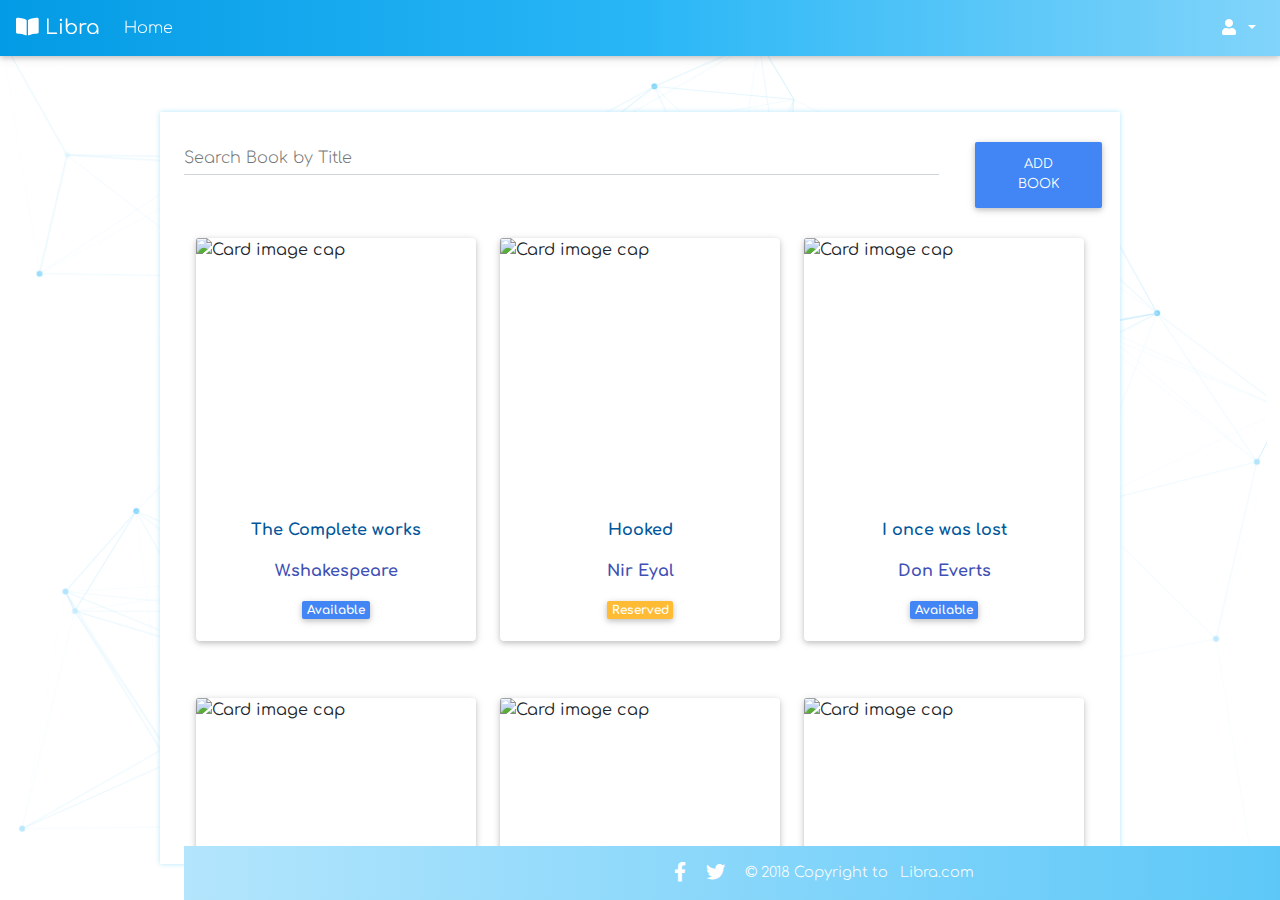
==== client/app.html @ c32b29a1 "before updating master" ====
<!DOCTYPE html>
<html lang="en">
  <head>
    <meta charset="utf-8" />
    <meta
      name="viewport"
      content="width=device-width, initial-scale=1, shrink-to-fit=no"
    />
    <meta http-equiv="x-ua-compatible" content="ie=edge" />
    <title>Libra</title>
    <!-- Font Awesome -->
    <link
      rel="stylesheet"
      href="https://use.fontawesome.com/releases/v5.7.0/css/all.css"
    />
    <!-- Bootstrap core CSS -->
    <link href="css/bootstrap.min.css" rel="stylesheet" />
    <!-- Material Design Bootstrap -->
    <link href="css/mdb.min.css" rel="stylesheet" />
    <!-- Your custom styles (optional) -->
    <link href="app.css" rel="stylesheet" />
    <link
      href="https://fonts.googleapis.com/css?family=Comfortaa"
      rel="stylesheet"
    />
    <link
      rel="stylesheet"
      href="https://use.fontawesome.com/releases/v5.8.1/css/all.css"
      integrity="sha384-50oBUHEmvpQ+1lW4y57PTFmhCaXp0ML5d60M1M7uH2+nqUivzIebhndOJK28anvf"
      crossorigin="anonymous"
    />
  </head>

  <body>
    <canvas id="nokey" width="800" height="800">
      Your Browser Don't Support Canvas
    </canvas>

    <nav class="navbar fixed-top navbar-expand-lg navbar-dark myNav">
      <span class="navbar-brand" href="#"
        ><strong><i class="fas fa-book-open"></i> Libra</strong></span
      >
      <button
        class="navbar-toggler"
        type="button"
        data-toggle="collapse"
        data-target="#navbarSupportedContent"
        aria-controls="navbarSupportedContent"
        aria-expanded="false"
        aria-label="Toggle navigation"
      >
        <span class="navbar-toggler-icon"></span>
      </button>
      <div class="collapse navbar-collapse" id="navbarSupportedContent">
        <ul class="navbar-nav mr-auto">
          <li class="nav-item">
            <a class="nav-link" href="index.html">Home</a>
          </li>
        </ul>
        <ul class="navbar-nav ml-auto">
          <li class="nav-item dropdown">
            <a
              class="nav-link dropdown-toggle"
              id="navbarDropdownMenuLink-4"
              data-toggle="dropdown"
              aria-haspopup="true"
              aria-expanded="false"
            >
              <i class="fas fa-user"></i>
            </a>
            <div
              class="dropdown-menu dropdown-menu-right dropdown-info"
              aria-labelledby="navbarDropdownMenuLink-4"
            >
              <a class="dropdown-item" href="#">My account</a>
              <a class="dropdown-item" href="SignIn.html">Log Out</a>
            </div>
          </li>
        </ul>
      </div>
    </nav>

    <div class="my-container">
      <form>
        <div class="row">
          <div class="col-10">
            <div class="md-form">
              <input type="text" id="book_title" class="form-control" />
              <label for="book_title">Search Book by Title</label>
            </div>
          </div>
          <!-- <div class="col">

          </div> -->
          <div class="col-2">
            <div class="md-form">
              <button type="button" class="btn btn-primary">Add Book</button>
            </div>
          </div>
        </div>
      </form>
      <div class="books-wrapper">
        <div class="book-card">
          <div class="card card-cascade">
            <!-- Card image -->
            <div class="view view-cascade overlay">
              <img
                class="card-img-top fixed-size-img"
                src="https://images-na.ssl-images-amazon.com/images/I/51KASV5AY6L._SX324_BO1,204,203,200_.jpg"
                alt="Card image cap"
              />
              <a>
                <div class="mask rgba-white-slight"></div>
              </a>
            </div>

            <!-- Card content -->
            <div class="card-body card-body-cascade text-center">
              <!-- Title -->
              <p class="card-title"><strong>The Complete works</strong></p>
              <!-- Subtitle -->
              <h6 class="font-weight-bold indigo-text py-2">W.shakespeare</h6>
              <!-- Text -->
              <span class="badge badge-primary">Available</span>
            </div>
          </div>
        </div>
        <div class="book-card">
          <div class="card card-cascade">
            <!-- Card image -->
            <div class="view view-cascade overlay">
              <img
                class="card-img-top fixed-size-img"
                src="https://images-na.ssl-images-amazon.com/images/I/71iTueU1pBL.jpg"
                alt="Card image cap"
              />
              <a>
                <div class="mask rgba-white-slight"></div>
              </a>
            </div>

            <!-- Card content -->
            <div class="card-body card-body-cascade text-center">
              <!-- Title -->
              <p class="card-title"><strong>Hooked</strong></p>
              <!-- Subtitle -->
              <h6 class="font-weight-bold indigo-text py-2">Nir Eyal</h6>
              <!-- Text -->
              <span class="badge badge-warning">Reserved</span>
            </div>
          </div>
        </div>
        <div class="book-card">
          <div class="card card-cascade">
            <!-- Card image -->
            <div class="view view-cascade overlay">
              <img
                class="card-img-top fixed-size-img"
                src="https://www.ivpress.com/Media/Default/Products/3608.jpg"
                alt="Card image cap"
              />
              <a>
                <div class="mask rgba-white-slight"></div>
              </a>
            </div>

            <!-- Card content -->
            <div class="card-body card-body-cascade text-center">
              <!-- Title -->
              <p class="card-title"><strong>I once was lost</strong></p>
              <!-- Subtitle -->
              <h6 class="font-weight-bold indigo-text py-2">Don Everts</h6>
              <!-- Text -->
              <span class="badge badge-primary">Available</span>
            </div>
          </div>
        </div>
        <div class="book-card">
          <div class="card card-cascade">
            <!-- Card image -->
            <div class="view view-cascade overlay">
              <img
                class="card-img-top fixed-size-img"
                src="https://images.penguinrandomhouse.com/cover/9780451419439"
                alt="Card image cap"
              />
              <a>
                <div class="mask rgba-white-slight"></div>
              </a>
            </div>

            <!-- Card content -->
            <div class="card-body card-body-cascade text-center">
              <!-- Title -->
              <p class="card-title"><strong>les miserables</strong></p>
              <!-- Subtitle -->
              <h6 class="font-weight-bold indigo-text py-2">Victor Hugo</h6>
              <!-- Text -->
              <span class="badge badge-secondary">Taken</span>
            </div>
          </div>
        </div>
        <div class="book-card">
          <div class="card card-cascade">
            <!-- Card image -->
            <div class="view view-cascade overlay">
              <img
                class="card-img-top fixed-size-img"
                src="https://images-na.ssl-images-amazon.com/images/I/41qb3jwhk-L._SX330_BO1,204,203,200_.jpg"
                alt="Card image cap"
              />
              <a>
                <div class="mask rgba-white-slight"></div>
              </a>
            </div>

            <!-- Card content -->
            <div class="card-body card-body-cascade text-center">
              <!-- Title -->
              <p class="card-title"><strong>Perdiction Machines</strong></p>
              <!-- Subtitle -->
              <h6 class="font-weight-bold indigo-text py-2">Joshua Jans</h6>
              <!-- Text -->
              <span class="badge badge-primary">Available</span>
            </div>
          </div>
        </div>
        <div class="book-card">
          <div class="card card-cascade">
            <!-- Card image -->
            <div class="view view-cascade overlay">
              <img
                class="card-img-top fixed-size-img"
                src="https://images-na.ssl-images-amazon.com/images/I/41TqG7rm-jL._SX331_BO1,204,203,200_.jpg"
                alt="Card image cap"
              />
              <a>
                <div class="mask rgba-white-slight"></div>
              </a>
            </div>

            <!-- Card content -->
            <div class="card-body card-body-cascade text-center">
              <!-- Title -->
              <p class="card-title"><strong>Social Engineering</strong></p>
              <!-- Subtitle -->
              <h6 class="font-weight-bold indigo-text py-2">C. Handangy</h6>
              <!-- Text -->
              <span class="badge badge-primary">Available</span>
            </div>
          </div>
        </div>
        <div class="book-card">
          <div class="card card-cascade">
            <!-- Card image -->
            <div class="view view-cascade overlay">
              <img
                class="card-img-top fixed-size-img"
                src="https://encrypted-tbn0.gstatic.com/images?q=tbn:ANd9GcSwLETtJVfsHRjp-OWwbAr_1DJB2LLwg9lauvHH5IM3YPsyA9zu"
                alt="Card image cap"
              />
              <a>
                <div class="mask rgba-white-slight"></div>
              </a>
            </div>

            <!-- Card content -->
            <div class="card-body card-body-cascade text-center">
              <!-- Title -->
              <p class="card-title"><strong>Brain Rules</strong></p>
              <!-- Subtitle -->
              <h6 class="font-weight-bold indigo-text py-2">John Medina</h6>
              <!-- Text -->
              <span class="badge badge-warning">Reserved</span>
            </div>
          </div>
        </div>
        <div class="book-card">
          <div class="card card-cascade">
            <!-- Card image -->
            <div class="view view-cascade overlay">
              <img
                class="card-img-top fixed-size-img"
                src="https://www.all-about-psychology.com/images/cultural-psychology.jpg"
                alt="Card image cap"
              />
              <a>
                <div class="mask rgba-white-slight"></div>
              </a>
            </div>

            <!-- Card content -->
            <div class="card-body card-body-cascade text-center">
              <!-- Title -->
              <p class="card-title"><strong>Culture and Psychology</strong></p>
              <!-- Subtitle -->
              <h6 class="font-weight-bold indigo-text py-2">W. Someone</h6>
              <!-- Text -->
              <span class="badge badge-primary">Available</span>
            </div>
          </div>
        </div>
        <div class="book-card">
          <div class="card card-cascade">
            <!-- Card image -->
            <div class="view view-cascade overlay">
              <img
                class="card-img-top fixed-size-img"
                src="https://images-na.ssl-images-amazon.com/images/I/51KASV5AY6L._SX324_BO1,204,203,200_.jpg"
                alt="Card image cap"
              />
              <a>
                <div class="mask rgba-white-slight"></div>
              </a>
            </div>

            <!-- Card content -->
            <div class="card-body card-body-cascade text-center">
              <!-- Title -->
              <p class="card-title"><strong>The Complete works</strong></p>
              <!-- Subtitle -->
              <h6 class="font-weight-bold indigo-text py-2">W.shakespeare</h6>
              <!-- Text -->
              <span class="badge badge-secondary">Taken</span>
            </div>
          </div>
        </div>
        <div class="book-card">
          <div class="card card-cascade">
            <!-- Card image -->
            <div class="view view-cascade overlay">
              <img
                class="card-img-top fixed-size-img"
                src="https://images-na.ssl-images-amazon.com/images/I/51KASV5AY6L._SX324_BO1,204,203,200_.jpg"
                alt="Card image cap"
              />
              <a>
                <div class="mask rgba-white-slight"></div>
              </a>
            </div>

            <!-- Card content -->
            <div class="card-body card-body-cascade text-center">
              <!-- Title -->
              <p class="card-title"><strong>The Complete works</strong></p>
              <!-- Subtitle -->
              <h6 class="font-weight-bold indigo-text py-2">W.shakespeare</h6>
              <!-- Text -->
              <span class="badge badge-primary">Available</span>
            </div>
          </div>
        </div>
        <div class="book-card">
          <div class="card card-cascade">
            <!-- Card image -->
            <div class="view view-cascade overlay">
              <img
                class="card-img-top fixed-size-img"
                src="https://images-na.ssl-images-amazon.com/images/I/51KASV5AY6L._SX324_BO1,204,203,200_.jpg"
                alt="Card image cap"
              />
              <a>
                <div class="mask rgba-white-slight"></div>
              </a>
            </div>

            <!-- Card content -->
            <div data-toggle="modal" data-target="#myModal" class="card-body card-body-cascade text-center">
              <!-- Title -->
              <p class="card-title"><strong>The Complete works</strong></p>
              <!-- Subtitle -->
              <h6 class="font-weight-bold indigo-text py-2">W.shakespeare</h6>
              <!-- Text -->
              <span class="badge badge-primary">Available</span>
              <!-- <button type="button" class="btn btn-primary">
                  Open modal
                </button> -->
              
                <!-- The Modal -->
                <div class="modal fade" id="myModal">
                  <div class="modal-dialog modal-lg">
                    <div class="modal-content">
                    
                      <!-- Modal Header -->
                      <div class="modal-header">
                        <h4 class="modal-title">Review Page</h4>
                        <button type="button" class="close" data-dismiss="modal">&times;</button>
                      </div>
                      
                      <!-- Modal body -->
                      <div class="modal-body">
                      <body>
                      <h2>The Great Gatsby by F. Scott Fitzgerald</h2>
                    The novel chronicles an era that Fitzgerald himself dubbed the "Jazz Age". 
                    Following the shock and chaos of World War I, American society enjoyed unprecedented levels of prosperity duing the "roar...
                    <br>
                  
                       <!-- Modal Body --> 
                      <div class="modal-body">
                   
                  <br />
                  <div class="form-group">
                      
                        <style>
                    .checked {
                      color: orange;
                    
                    }
                    
                    </style>
              
                    <p>My rating:
                    <span class="fa fa-star"></span>
                    <span class="fa fa-star "></span>
                    <span class="fa fa-star "></span>
                    <span class="fa fa-star"></span>
                    <span class="fa fa-star"></span>
                    </p>
              
              
                      
                      <form>
                      <div class="form-group">
                      <label for="review">What do you think?</label>
                      <textarea class="form-control" rows="5" id="review" placeholder="Enter your review (optional)"></textarea>
                      </div>
                      </form>
                      
                    
                    </div>		
                  </div>
                      
                    <!--Footer -->
                      <div class="modal-footer">
                        <button type="button" class="btn btn-default" data-dismiss="modal">Close</button>
                    <button type="button" class="btn btn-primary">Submit</button>
                      </div>
                  
                    </div>
                  </div>
                </div>
            </div>
          </div>
        </div>
      </div>
    </div>

    <footer class="font-small footer-color">
      <!-- Copyright -->
      <div class="text-center py-3">
        <!-- Facebook -->
        <a class="fb-ic">
          <i class="fab fa-facebook-f fa-lg white-text mr-md-3"> </i>
        </a>
        <!-- Twitter -->
        <a class="tw-ic">
          <i class="fab fa-twitter fa-lg white-text mr-md-3"> </i>
        </a>

        © 2018 Copyright to &nbsp
        <a href="#">
          Libra.com
        </a>
      </div>
      <!-- Copyright -->
    </footer>
    <script type="text/javascript" src="js/jquery-3.3.1.min.js"></script>
    <!-- Bootstrap tooltips -->
    <script type="text/javascript" src="js/popper.min.js"></script>
    <!-- Bootstrap core JavaScript -->
    <script type="text/javascript" src="js/bootstrap.min.js"></script>
    <!-- MDB core JavaScript -->
    <script type="text/javascript" src="js/mdb.js"></script>
    <script type="text/javascript" src="js/canvas_controller.js"></script>
  </body>
</html>
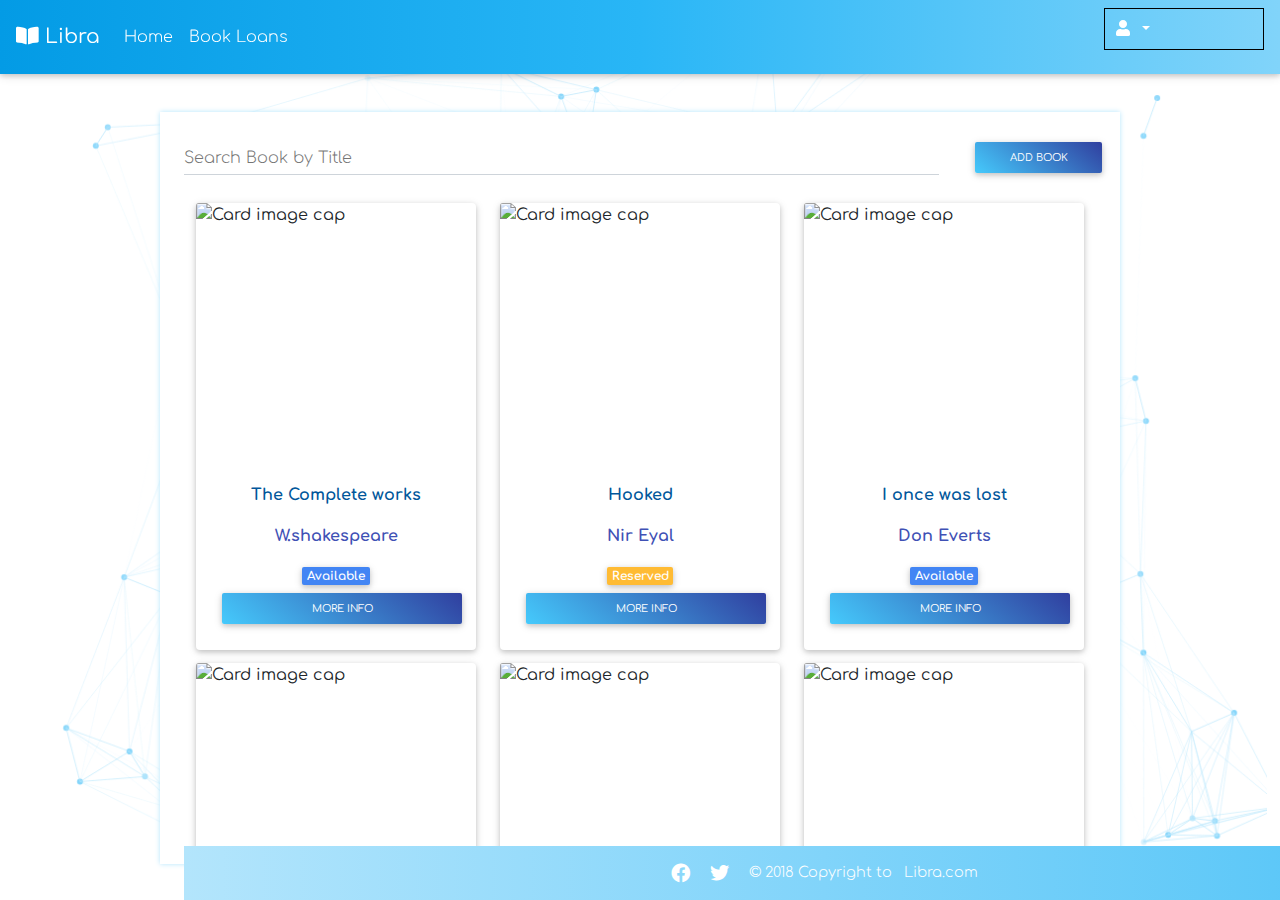
==== commit 2c6f2fac: "Add files via upload" ====
--- a/client/app.html
+++ b/client/app.html
@@ -1,476 +1,436 @@
-<!DOCTYPE html>
-<html lang="en">
-  <head>
-    <meta charset="utf-8" />
-    <meta
-      name="viewport"
-      content="width=device-width, initial-scale=1, shrink-to-fit=no"
-    />
-    <meta http-equiv="x-ua-compatible" content="ie=edge" />
-    <title>Libra</title>
-    <!-- Font Awesome -->
-    <link
-      rel="stylesheet"
-      href="https://use.fontawesome.com/releases/v5.7.0/css/all.css"
-    />
-    <!-- Bootstrap core CSS -->
-    <link href="css/bootstrap.min.css" rel="stylesheet" />
-    <!-- Material Design Bootstrap -->
-    <link href="css/mdb.min.css" rel="stylesheet" />
-    <!-- Your custom styles (optional) -->
-    <link href="app.css" rel="stylesheet" />
-    <link
-      href="https://fonts.googleapis.com/css?family=Comfortaa"
-      rel="stylesheet"
-    />
-    <link
-      rel="stylesheet"
-      href="https://use.fontawesome.com/releases/v5.8.1/css/all.css"
-      integrity="sha384-50oBUHEmvpQ+1lW4y57PTFmhCaXp0ML5d60M1M7uH2+nqUivzIebhndOJK28anvf"
-      crossorigin="anonymous"
-    />
-  </head>
-
-  <body>
-    <canvas id="nokey" width="800" height="800">
-      Your Browser Don't Support Canvas
-    </canvas>
-
-    <nav class="navbar fixed-top navbar-expand-lg navbar-dark myNav">
-      <span class="navbar-brand" href="#"
-        ><strong><i class="fas fa-book-open"></i> Libra</strong></span
-      >
-      <button
-        class="navbar-toggler"
-        type="button"
-        data-toggle="collapse"
-        data-target="#navbarSupportedContent"
-        aria-controls="navbarSupportedContent"
-        aria-expanded="false"
-        aria-label="Toggle navigation"
-      >
-        <span class="navbar-toggler-icon"></span>
-      </button>
-      <div class="collapse navbar-collapse" id="navbarSupportedContent">
-        <ul class="navbar-nav mr-auto">
-          <li class="nav-item">
-            <a class="nav-link" href="index.html">Home</a>
-          </li>
-        </ul>
-        <ul class="navbar-nav ml-auto">
-          <li class="nav-item dropdown">
-            <a
-              class="nav-link dropdown-toggle"
-              id="navbarDropdownMenuLink-4"
-              data-toggle="dropdown"
-              aria-haspopup="true"
-              aria-expanded="false"
-            >
-              <i class="fas fa-user"></i>
-            </a>
-            <div
-              class="dropdown-menu dropdown-menu-right dropdown-info"
-              aria-labelledby="navbarDropdownMenuLink-4"
-            >
-              <a class="dropdown-item" href="#">My account</a>
-              <a class="dropdown-item" href="SignIn.html">Log Out</a>
-            </div>
-          </li>
-        </ul>
-      </div>
-    </nav>
-
-    <div class="my-container">
-      <form>
-        <div class="row">
-          <div class="col-10">
-            <div class="md-form">
-              <input type="text" id="book_title" class="form-control" />
-              <label for="book_title">Search Book by Title</label>
-            </div>
-          </div>
-          <!-- <div class="col">
-
-          </div> -->
-          <div class="col-2">
-            <div class="md-form">
-              <button type="button" class="btn btn-primary">Add Book</button>
-            </div>
-          </div>
-        </div>
-      </form>
-      <div class="books-wrapper">
-        <div class="book-card">
-          <div class="card card-cascade">
-            <!-- Card image -->
-            <div class="view view-cascade overlay">
-              <img
-                class="card-img-top fixed-size-img"
-                src="https://images-na.ssl-images-amazon.com/images/I/51KASV5AY6L._SX324_BO1,204,203,200_.jpg"
-                alt="Card image cap"
-              />
-              <a>
-                <div class="mask rgba-white-slight"></div>
-              </a>
-            </div>
-
-            <!-- Card content -->
-            <div class="card-body card-body-cascade text-center">
-              <!-- Title -->
-              <p class="card-title"><strong>The Complete works</strong></p>
-              <!-- Subtitle -->
-              <h6 class="font-weight-bold indigo-text py-2">W.shakespeare</h6>
-              <!-- Text -->
-              <span class="badge badge-primary">Available</span>
-            </div>
-          </div>
-        </div>
-        <div class="book-card">
-          <div class="card card-cascade">
-            <!-- Card image -->
-            <div class="view view-cascade overlay">
-              <img
-                class="card-img-top fixed-size-img"
-                src="https://images-na.ssl-images-amazon.com/images/I/71iTueU1pBL.jpg"
-                alt="Card image cap"
-              />
-              <a>
-                <div class="mask rgba-white-slight"></div>
-              </a>
-            </div>
-
-            <!-- Card content -->
-            <div class="card-body card-body-cascade text-center">
-              <!-- Title -->
-              <p class="card-title"><strong>Hooked</strong></p>
-              <!-- Subtitle -->
-              <h6 class="font-weight-bold indigo-text py-2">Nir Eyal</h6>
-              <!-- Text -->
-              <span class="badge badge-warning">Reserved</span>
-            </div>
-          </div>
-        </div>
-        <div class="book-card">
-          <div class="card card-cascade">
-            <!-- Card image -->
-            <div class="view view-cascade overlay">
-              <img
-                class="card-img-top fixed-size-img"
-                src="https://www.ivpress.com/Media/Default/Products/3608.jpg"
-                alt="Card image cap"
-              />
-              <a>
-                <div class="mask rgba-white-slight"></div>
-              </a>
-            </div>
-
-            <!-- Card content -->
-            <div class="card-body card-body-cascade text-center">
-              <!-- Title -->
-              <p class="card-title"><strong>I once was lost</strong></p>
-              <!-- Subtitle -->
-              <h6 class="font-weight-bold indigo-text py-2">Don Everts</h6>
-              <!-- Text -->
-              <span class="badge badge-primary">Available</span>
-            </div>
-          </div>
-        </div>
-        <div class="book-card">
-          <div class="card card-cascade">
-            <!-- Card image -->
-            <div class="view view-cascade overlay">
-              <img
-                class="card-img-top fixed-size-img"
-                src="https://images.penguinrandomhouse.com/cover/9780451419439"
-                alt="Card image cap"
-              />
-              <a>
-                <div class="mask rgba-white-slight"></div>
-              </a>
-            </div>
-
-            <!-- Card content -->
-            <div class="card-body card-body-cascade text-center">
-              <!-- Title -->
-              <p class="card-title"><strong>les miserables</strong></p>
-              <!-- Subtitle -->
-              <h6 class="font-weight-bold indigo-text py-2">Victor Hugo</h6>
-              <!-- Text -->
-              <span class="badge badge-secondary">Taken</span>
-            </div>
-          </div>
-        </div>
-        <div class="book-card">
-          <div class="card card-cascade">
-            <!-- Card image -->
-            <div class="view view-cascade overlay">
-              <img
-                class="card-img-top fixed-size-img"
-                src="https://images-na.ssl-images-amazon.com/images/I/41qb3jwhk-L._SX330_BO1,204,203,200_.jpg"
-                alt="Card image cap"
-              />
-              <a>
-                <div class="mask rgba-white-slight"></div>
-              </a>
-            </div>
-
-            <!-- Card content -->
-            <div class="card-body card-body-cascade text-center">
-              <!-- Title -->
-              <p class="card-title"><strong>Perdiction Machines</strong></p>
-              <!-- Subtitle -->
-              <h6 class="font-weight-bold indigo-text py-2">Joshua Jans</h6>
-              <!-- Text -->
-              <span class="badge badge-primary">Available</span>
-            </div>
-          </div>
-        </div>
-        <div class="book-card">
-          <div class="card card-cascade">
-            <!-- Card image -->
-            <div class="view view-cascade overlay">
-              <img
-                class="card-img-top fixed-size-img"
-                src="https://images-na.ssl-images-amazon.com/images/I/41TqG7rm-jL._SX331_BO1,204,203,200_.jpg"
-                alt="Card image cap"
-              />
-              <a>
-                <div class="mask rgba-white-slight"></div>
-              </a>
-            </div>
-
-            <!-- Card content -->
-            <div class="card-body card-body-cascade text-center">
-              <!-- Title -->
-              <p class="card-title"><strong>Social Engineering</strong></p>
-              <!-- Subtitle -->
-              <h6 class="font-weight-bold indigo-text py-2">C. Handangy</h6>
-              <!-- Text -->
-              <span class="badge badge-primary">Available</span>
-            </div>
-          </div>
-        </div>
-        <div class="book-card">
-          <div class="card card-cascade">
-            <!-- Card image -->
-            <div class="view view-cascade overlay">
-              <img
-                class="card-img-top fixed-size-img"
-                src="https://encrypted-tbn0.gstatic.com/images?q=tbn:ANd9GcSwLETtJVfsHRjp-OWwbAr_1DJB2LLwg9lauvHH5IM3YPsyA9zu"
-                alt="Card image cap"
-              />
-              <a>
-                <div class="mask rgba-white-slight"></div>
-              </a>
-            </div>
-
-            <!-- Card content -->
-            <div class="card-body card-body-cascade text-center">
-              <!-- Title -->
-              <p class="card-title"><strong>Brain Rules</strong></p>
-              <!-- Subtitle -->
-              <h6 class="font-weight-bold indigo-text py-2">John Medina</h6>
-              <!-- Text -->
-              <span class="badge badge-warning">Reserved</span>
-            </div>
-          </div>
-        </div>
-        <div class="book-card">
-          <div class="card card-cascade">
-            <!-- Card image -->
-            <div class="view view-cascade overlay">
-              <img
-                class="card-img-top fixed-size-img"
-                src="https://www.all-about-psychology.com/images/cultural-psychology.jpg"
-                alt="Card image cap"
-              />
-              <a>
-                <div class="mask rgba-white-slight"></div>
-              </a>
-            </div>
-
-            <!-- Card content -->
-            <div class="card-body card-body-cascade text-center">
-              <!-- Title -->
-              <p class="card-title"><strong>Culture and Psychology</strong></p>
-              <!-- Subtitle -->
-              <h6 class="font-weight-bold indigo-text py-2">W. Someone</h6>
-              <!-- Text -->
-              <span class="badge badge-primary">Available</span>
-            </div>
-          </div>
-        </div>
-        <div class="book-card">
-          <div class="card card-cascade">
-            <!-- Card image -->
-            <div class="view view-cascade overlay">
-              <img
-                class="card-img-top fixed-size-img"
-                src="https://images-na.ssl-images-amazon.com/images/I/51KASV5AY6L._SX324_BO1,204,203,200_.jpg"
-                alt="Card image cap"
-              />
-              <a>
-                <div class="mask rgba-white-slight"></div>
-              </a>
-            </div>
-
-            <!-- Card content -->
-            <div class="card-body card-body-cascade text-center">
-              <!-- Title -->
-              <p class="card-title"><strong>The Complete works</strong></p>
-              <!-- Subtitle -->
-              <h6 class="font-weight-bold indigo-text py-2">W.shakespeare</h6>
-              <!-- Text -->
-              <span class="badge badge-secondary">Taken</span>
-            </div>
-          </div>
-        </div>
-        <div class="book-card">
-          <div class="card card-cascade">
-            <!-- Card image -->
-            <div class="view view-cascade overlay">
-              <img
-                class="card-img-top fixed-size-img"
-                src="https://images-na.ssl-images-amazon.com/images/I/51KASV5AY6L._SX324_BO1,204,203,200_.jpg"
-                alt="Card image cap"
-              />
-              <a>
-                <div class="mask rgba-white-slight"></div>
-              </a>
-            </div>
-
-            <!-- Card content -->
-            <div class="card-body card-body-cascade text-center">
-              <!-- Title -->
-              <p class="card-title"><strong>The Complete works</strong></p>
-              <!-- Subtitle -->
-              <h6 class="font-weight-bold indigo-text py-2">W.shakespeare</h6>
-              <!-- Text -->
-              <span class="badge badge-primary">Available</span>
-            </div>
-          </div>
-        </div>
-        <div class="book-card">
-          <div class="card card-cascade">
-            <!-- Card image -->
-            <div class="view view-cascade overlay">
-              <img
-                class="card-img-top fixed-size-img"
-                src="https://images-na.ssl-images-amazon.com/images/I/51KASV5AY6L._SX324_BO1,204,203,200_.jpg"
-                alt="Card image cap"
-              />
-              <a>
-                <div class="mask rgba-white-slight"></div>
-              </a>
-            </div>
-
-            <!-- Card content -->
-            <div data-toggle="modal" data-target="#myModal" class="card-body card-body-cascade text-center">
-              <!-- Title -->
-              <p class="card-title"><strong>The Complete works</strong></p>
-              <!-- Subtitle -->
-              <h6 class="font-weight-bold indigo-text py-2">W.shakespeare</h6>
-              <!-- Text -->
-              <span class="badge badge-primary">Available</span>
-              <!-- <button type="button" class="btn btn-primary">
-                  Open modal
-                </button> -->
-              
-                <!-- The Modal -->
-                <div class="modal fade" id="myModal">
-                  <div class="modal-dialog modal-lg">
-                    <div class="modal-content">
-                    
-                      <!-- Modal Header -->
-                      <div class="modal-header">
-                        <h4 class="modal-title">Review Page</h4>
-                        <button type="button" class="close" data-dismiss="modal">&times;</button>
-                      </div>
-                      
-                      <!-- Modal body -->
-                      <div class="modal-body">
-                      <body>
-                      <h2>The Great Gatsby by F. Scott Fitzgerald</h2>
-                    The novel chronicles an era that Fitzgerald himself dubbed the "Jazz Age". 
-                    Following the shock and chaos of World War I, American society enjoyed unprecedented levels of prosperity duing the "roar...
-                    <br>
-                  
-                       <!-- Modal Body --> 
-                      <div class="modal-body">
-                   
-                  <br />
-                  <div class="form-group">
-                      
-                        <style>
-                    .checked {
-                      color: orange;
-                    
-                    }
-                    
-                    </style>
-              
-                    <p>My rating:
-                    <span class="fa fa-star"></span>
-                    <span class="fa fa-star "></span>
-                    <span class="fa fa-star "></span>
-                    <span class="fa fa-star"></span>
-                    <span class="fa fa-star"></span>
-                    </p>
-              
-              
-                      
-                      <form>
-                      <div class="form-group">
-                      <label for="review">What do you think?</label>
-                      <textarea class="form-control" rows="5" id="review" placeholder="Enter your review (optional)"></textarea>
-                      </div>
-                      </form>
-                      
-                    
-                    </div>		
-                  </div>
-                      
-                    <!--Footer -->
-                      <div class="modal-footer">
-                        <button type="button" class="btn btn-default" data-dismiss="modal">Close</button>
-                    <button type="button" class="btn btn-primary">Submit</button>
-                      </div>
-                  
-                    </div>
-                  </div>
-                </div>
-            </div>
-          </div>
-        </div>
-      </div>
-    </div>
-
-    <footer class="font-small footer-color">
-      <!-- Copyright -->
-      <div class="text-center py-3">
-        <!-- Facebook -->
-        <a class="fb-ic">
-          <i class="fab fa-facebook-f fa-lg white-text mr-md-3"> </i>
-        </a>
-        <!-- Twitter -->
-        <a class="tw-ic">
-          <i class="fab fa-twitter fa-lg white-text mr-md-3"> </i>
-        </a>
-
-        © 2018 Copyright to &nbsp
-        <a href="#">
-          Libra.com
-        </a>
-      </div>
-      <!-- Copyright -->
-    </footer>
-    <script type="text/javascript" src="js/jquery-3.3.1.min.js"></script>
-    <!-- Bootstrap tooltips -->
-    <script type="text/javascript" src="js/popper.min.js"></script>
-    <!-- Bootstrap core JavaScript -->
-    <script type="text/javascript" src="js/bootstrap.min.js"></script>
-    <!-- MDB core JavaScript -->
-    <script type="text/javascript" src="js/mdb.js"></script>
-    <script type="text/javascript" src="js/canvas_controller.js"></script>
-  </body>
-</html>
+<!DOCTYPE html>
+<html lang="en">
+
+<head>
+    <meta charset="utf-8" />
+    <meta name="viewport" content="width=device-width, initial-scale=1, shrink-to-fit=no" />
+    <meta http-equiv="x-ua-compatible" content="ie=edge" />
+    <title>Libra</title>
+    <!-- Font Awesome -->
+    <link rel="stylesheet" href="https://use.fontawesome.com/releases/v5.7.0/css/all.css" />
+    <!-- Bootstrap core CSS -->
+    <link href="css/bootstrap.min.css" rel="stylesheet" />
+    <!-- Material Design Bootstrap -->
+    <link href="css/mdb.min.css" rel="stylesheet" />
+    <!-- Your custom styles (optional) -->
+    <link href="app.css" rel="stylesheet" />
+    <!-- Star icon-->
+    <link rel="stylesheet" href="//netdna.bootstrapcdn.com/font-awesome/4.2.0/css/font-awesome.min.css">
+    <!-- dropdown -->
+    <script src="https://ajax.googleapis.com/ajax/libs/jquery/3.3.1/jquery.min.js"></script>
+    <!-- custom js -->
+    <script type="text/javascript" src="app.js"></script>
+    <script src="https://maxcdn.bootstrapcdn.com/bootstrap/3.4.0/js/bootstrap.min.js"></script>
+    <link href="https://fonts.googleapis.com/css?family=Comfortaa" rel="stylesheet" />
+    <link rel="stylesheet" href="https://use.fontawesome.com/releases/v5.8.1/css/all.css" integrity="sha384-50oBUHEmvpQ+1lW4y57PTFmhCaXp0ML5d60M1M7uH2+nqUivzIebhndOJK28anvf" crossorigin="anonymous" />
+</head>
+
+<body>
+    <canvas id="nokey" width="800" height="800">
+        Your Browser Don't Support Canvas
+    </canvas>
+    <nav class="navbar fixed-top navbar-expand-lg navbar-dark myNav">
+        <span class="navbar-brand" href="#"><strong><i class="fas fa-book-open"></i> Libra</strong></span>
+        <button class="navbar-toggler" type="button" data-toggle="collapse" data-target="#navbarSupportedContent" aria-controls="navbarSupportedContent" aria-expanded="false" aria-label="Toggle navigation">
+            <span class="navbar-toggler-icon"></span>
+        </button>
+        
+		
+		<div class="collapse navbar-collapse" id="navbarSupportedContent">
+            <ul class="navbar-nav mr-auto">
+                <li class="nav-item">
+                    <a class="nav-link" href="index.html">Home</a>
+                </li>
+                <li class="nav-item">
+            <a class="nav-link" href="loans.html">Book Loans</a>
+          </li>
+        </ul>
+			
+            <ul class="navbar-nav ml-auto">
+                <li class="nav-item dropdown">
+                    <a class="nav-link dropdown-toggle" id="navbarDropdownMenuLink-4" data-toggle="dropdown" aria-haspopup="true" aria-expanded="false">
+                        <i class="fas fa-user"></i>
+                    </a>
+                    <div class="dropdown-menu dropdown-menu-right dropdown-info" aria-labelledby="navbarDropdownMenuLink-4">
+                        <a class="dropdown-item" href="#">My account</a>
+                        <a class="dropdown-item" href="SignIn.html">Log Out</a>
+                    </div>
+                </li>
+            </ul>
+        </div>
+    </nav>
+    <!--Modal: modalRelatedContent-->
+    <div class="modal fade right" id="modalRelatedContent" tabindex="-1" role="dialog" aria-labelledby="myModalLabel" aria-hidden="true" data-backdrop="false">
+        <div class="modal-dialog modal-frame modal-top modal-notify modal-info" role="document">
+            <!--Content-->
+            <div class="modal-content">
+                <!--Header-->
+                <div class="modal-header">
+                    <p class="heading">Book info</p>
+                    <button type="button" class="close" data-dismiss="modal" aria-label="Close">
+                        <span aria-hidden="true" class="white-text">&times;</span>
+                    </button>
+                </div>
+                <!--Body-->
+                <div class="modal-body">
+                    <div class="row">
+                        <div class="col-4">
+                            <img id="bookImage" src="https://images-na.ssl-images-amazon.com/images/I/51KASV5AY6L._SX324_BO1,204,203,200_.jpg" alt="Card image cap" />
+                        </div>
+                        <div class="col-6">
+                            
+                            <div>
+                                <!-- Title -->
+                                <label for="book_title">Title : </label>
+                                <h6 class="font-weight-bold indigo-text"><strong>The Complete works</strong></h6>
+                                <!-- Author -->
+                                <label for="book_author">Author : </label>
+                                <h6 class="font-weight-bold indigo-text">William shakespeare</h6>
+                                <!-- Buying date -->
+                                <label for="date_buy">Buying Date : </label>
+                                <h6 class="font-weight-bold indigo-text">11/01/2019</h6>
+                                <!-- status -->
+                                <div class='dropdown'>
+                                    <div class='title pointerCursor'>Status <i class="fa fa-angle-right"></i></div>
+                                    <div class='menu pointerCursor hide'>
+                                        <div class='option' id='available'>Available</div>
+                                        <div class='option' id='reserved'>Reserved</div>
+                                        <div class='option' id='taken'>Taken</div>
+                                    </div>
+                                </div>
+                                <h6 class="font-weight-bold indigo-text" id="result"><h6>
+                                <div class="form-group">
+                                    <p>My rating:
+                                        <div class="rating">
+                                            <span><input type="radio" name="rating" id="str1" value="1">
+                                              <label for="str1"></label></span>
+                                            <span><input type="radio" name="rating" id="str2" value="2">
+                                              <label for="str2"></label></span>
+                                            <span><input type="radio" name="rating" id="str3" value="3">
+                                              <label for="str3"></label></span>
+                                            <span><input type="radio" name="rating" id="str4" value="4">
+                                              <label for="str4"></label></span>
+                                            <span><input type="radio" name="rating" id="str5" value="5">
+                                              <label for="str5"></label></span>
+                                        </div>
+                                    </p>
+                                  </div>
+                                  <div class="form-group">
+                                    <form>
+                                            <label for="review">What do you think?</label>
+                                            <textarea class="form-control" rows="5" id="reviewText" placeholder="Enter your review (optional)"></textarea>     
+                                    </form>
+                                  </div>
+                                    <!--Footer -->
+                                    <div class="modal-footer">
+                                        <button type="button" onclick="getReview()" class="btn btn-sm blue-gradient btn-rounded">Save</button>
+                                        <button type="button" class="btn btn-sm blue-gradient btn-rounded" data-dismiss="modal">Cancel</button>
+                                    </div>
+                                </div>
+                            </div>
+                        </div>
+                    </div>
+                </div>
+            </div>
+        </div>
+
+    <div class="my-container">
+        <form>
+            <div class="row">
+                <div class="col-10">
+                    <div class="md-form">
+                        <input type="text" id="book_title" class="form-control" />
+                        <label for="book_title">Search Book by Title</label>
+                    </div>
+                </div>
+                <!-- <div class="col">
+
+          </div> -->
+                <div class="col-2">
+                    <div class="md-form">
+                        <button type="button" class="btn btn-sm blue-gradient btn-rounded">Add Book</button>
+                    </div>
+                </div>
+            </div>
+        </form>
+        <div class="books-wrapper">
+            <div class="book-card">
+                <div class="card card-cascade">
+                    <!-- Card image -->
+                    <div class="view view-cascade overlay">
+                            <img id="imageresource" class="card-img-top fixed-size-img" src="https://images-na.ssl-images-amazon.com/images/I/51KASV5AY6L._SX324_BO1,204,203,200_.jpg" alt="Card image cap" />
+                            <a>
+                            <div class="mask rgba-white-slight"></div>
+                        </a>
+                        
+                    </div>
+                    <!-- Card content -->
+                    <div class="card-body card-body-cascade text-center">
+                        <!-- Title -->
+                        <p class="card-title"><strong>The Complete works</strong></p>
+                        <!-- Subtitle -->
+                        <h6 class="font-weight-bold indigo-text py-2">W.shakespeare</h6>
+                        <!-- Text -->
+                        <span id="status" class="badge badge-primary">Available</span>
+                        <button type="button" class="btn btn-sm blue-gradient btn-rounded" data-toggle="modal" data-target="#modalRelatedContent">More info</button>
+                    </div>
+                </div>
+            </div>
+            <div class="book-card">
+                <div class="card card-cascade">
+                    <!-- Card image -->
+                    <div class="view view-cascade overlay">
+                        <img class="card-img-top fixed-size-img" src="https://images-na.ssl-images-amazon.com/images/I/71iTueU1pBL.jpg" alt="Card image cap" />
+                        <a>
+                            <div class="mask rgba-white-slight"></div>
+                        </a>
+                    </div>
+                    <!-- Card content -->
+                    <div class="card-body card-body-cascade text-center">
+                        <!-- Title -->
+                        <p class="card-title"><strong>Hooked</strong></p>
+                        <!-- Subtitle -->
+                        <h6 class="font-weight-bold indigo-text py-2">Nir Eyal</h6>
+                        <!-- Text -->
+                        <span class="badge badge-warning">Reserved</span>
+                        <button type="button" class="btn btn-sm blue-gradient btn-rounded" data-toggle="modal" data-target="#modalRelatedContent">More info</button>
+                    </div>
+                </div>
+            </div>
+            <div class="book-card">
+                <div class="card card-cascade">
+                    <!-- Card image -->
+                    <div class="view view-cascade overlay">
+                        <img class="card-img-top fixed-size-img" src="https://www.ivpress.com/Media/Default/Products/3608.jpg" alt="Card image cap" />
+                        <a>
+                            <div class="mask rgba-white-slight"></div>
+                        </a>
+                    </div>
+                    <!-- Card content -->
+                    <div class="card-body card-body-cascade text-center">
+                        <!-- Title -->
+                        <p class="card-title"><strong>I once was lost</strong></p>
+                        <!-- Subtitle -->
+                        <h6 class="font-weight-bold indigo-text py-2">Don Everts</h6>
+                        <!-- Text -->
+                        <span class="badge badge-primary">Available</span>
+                        <button type="button" class="btn btn-sm blue-gradient btn-rounded" data-toggle="modal" data-target="#modalRelatedContent">More info</button>
+                    </div>
+                </div>
+            </div>
+            <div class="book-card">
+                <div class="card card-cascade">
+                    <!-- Card image -->
+                    <div class="view view-cascade overlay">
+                        <img class="card-img-top fixed-size-img" src="https://images.penguinrandomhouse.com/cover/9780451419439" alt="Card image cap" />
+                        <a>
+                            <div class="mask rgba-white-slight"></div>
+                        </a>
+                    </div>
+                    <!-- Card content -->
+                    <div class="card-body card-body-cascade text-center">
+                        <!-- Title -->
+                        <p class="card-title"><strong>les miserables</strong></p>
+                        <!-- Subtitle -->
+                        <h6 class="font-weight-bold indigo-text py-2">Victor Hugo</h6>
+                        <!-- Text -->
+                        <span class="badge badge-secondary">Taken</span>
+                        <button type="button" class="btn btn-sm blue-gradient btn-rounded" data-toggle="modal" data-target="#modalRelatedContent">More info</button>
+                    </div>
+                </div>
+            </div>
+            <div class="book-card">
+                <div class="card card-cascade">
+                    <!-- Card image -->
+                    <div class="view view-cascade overlay">
+                        <img class="card-img-top fixed-size-img" src="https://images-na.ssl-images-amazon.com/images/I/41qb3jwhk-L._SX330_BO1,204,203,200_.jpg" alt="Card image cap" />
+                        <a>
+                            <div class="mask rgba-white-slight"></div>
+                        </a>
+                    </div>
+                    <!-- Card content -->
+                    <div class="card-body card-body-cascade text-center">
+                        <!-- Title -->
+                        <p class="card-title"><strong>Perdiction Machines</strong></p>
+                        <!-- Subtitle -->
+                        <h6 class="font-weight-bold indigo-text py-2">Joshua Jans</h6>
+                        <!-- Text -->
+                        <span class="badge badge-primary">Available</span>
+                        <button type="button" class="btn btn-sm blue-gradient btn-rounded" data-toggle="modal" data-target="#modalRelatedContent">More info</button>
+                    </div>
+                </div>
+            </div>
+            <div class="book-card">
+                <div class="card card-cascade">
+                    <!-- Card image -->
+                    <div class="view view-cascade overlay">
+                        <img class="card-img-top fixed-size-img" src="https://images-na.ssl-images-amazon.com/images/I/41TqG7rm-jL._SX331_BO1,204,203,200_.jpg" alt="Card image cap" />
+                        <a>
+                            <div class="mask rgba-white-slight"></div>
+                        </a>
+                    </div>
+                    <!-- Card content -->
+                    <div class="card-body card-body-cascade text-center">
+                        <!-- Title -->
+                        <p class="card-title"><strong>Social Engineering</strong></p>
+                        <!-- Subtitle -->
+                        <h6 class="font-weight-bold indigo-text py-2">C. Handangy</h6>
+                        <!-- Text -->
+                        <span class="badge badge-primary">Available</span>
+                        <button type="button" class="btn btn-sm blue-gradient btn-rounded" data-toggle="modal" data-target="#modalRelatedContent">More info</button>
+                    </div>
+                </div>
+            </div>
+            <div class="book-card">
+                <div class="card card-cascade">
+                    <!-- Card image -->
+                    <div class="view view-cascade overlay">
+                        <img class="card-img-top fixed-size-img" src="https://encrypted-tbn0.gstatic.com/images?q=tbn:ANd9GcSwLETtJVfsHRjp-OWwbAr_1DJB2LLwg9lauvHH5IM3YPsyA9zu" alt="Card image cap" />
+                        <a>
+                            <div class="mask rgba-white-slight"></div>
+                        </a>
+                    </div>
+                    <!-- Card content -->
+                    <div class="card-body card-body-cascade text-center">
+                        <!-- Title -->
+                        <p class="card-title"><strong>Brain Rules</strong></p>
+                        <!-- Subtitle -->
+                        <h6 class="font-weight-bold indigo-text py-2">John Medina</h6>
+                        <!-- Text -->
+                        <span class="badge badge-warning">Reserved</span>
+                        <button type="button" class="btn btn-sm blue-gradient btn-rounded" data-toggle="modal" data-target="#modalRelatedContent">More info</button>
+                    </div>
+                </div>
+            </div>
+            <div class="book-card">
+                <div class="card card-cascade">
+                    <!-- Card image -->
+                    <div class="view view-cascade overlay">
+                        <img class="card-img-top fixed-size-img" src="https://www.all-about-psychology.com/images/cultural-psychology.jpg" alt="Card image cap" />
+                        <a>
+                            <div class="mask rgba-white-slight"></div>
+                        </a>
+                    </div>
+                    <!-- Card content -->
+                    <div class="card-body card-body-cascade text-center">
+                        <!-- Title -->
+                        <p class="card-title"><strong>Culture and Psychology</strong></p>
+                        <!-- Subtitle -->
+                        <h6 class="font-weight-bold indigo-text py-2">W. Someone</h6>
+                        <!-- Text -->
+                        <span class="badge badge-primary">Available</span>
+                        <button type="button" class="btn btn-sm blue-gradient btn-rounded" data-toggle="modal" data-target="#modalRelatedContent">More info</button>
+                    </div>
+                </div>
+            </div>
+            <div class="book-card">
+                <div class="card card-cascade">
+                    <!-- Card image -->
+                    <div class="view view-cascade overlay">
+                        <img class="card-img-top fixed-size-img" src="https://images-na.ssl-images-amazon.com/images/I/51KASV5AY6L._SX324_BO1,204,203,200_.jpg" alt="Card image cap" />
+                        <a>
+                            <div class="mask rgba-white-slight"></div>
+                        </a>
+                    </div>
+                    <!-- Card content -->
+                    <div class="card-body card-body-cascade text-center">
+                        <!-- Title -->
+                        <p class="card-title"><strong>The Complete works</strong></p>
+                        <!-- Subtitle -->
+                        <h6 class="font-weight-bold indigo-text py-2">W.shakespeare</h6>
+                        <!-- Text -->
+                        <span class="badge badge-secondary">Taken</span>
+                        <button type="button" class="btn btn-sm blue-gradient btn-rounded" data-toggle="modal" data-target="#modalRelatedContent">More info</button>
+                    </div>
+                </div>
+            </div>
+            <div class="book-card">
+                <div class="card card-cascade">
+                    <!-- Card image -->
+                    <div class="view view-cascade overlay">
+                        <img class="card-img-top fixed-size-img" src="https://images-na.ssl-images-amazon.com/images/I/51KASV5AY6L._SX324_BO1,204,203,200_.jpg" alt="Card image cap" />
+                        <a>
+                            <div class="mask rgba-white-slight"></div>
+                        </a>
+                    </div>
+                    <!-- Card content -->
+                    <div class="card-body card-body-cascade text-center">
+                        <!-- Title -->
+                        <p class="card-title"><strong>The Complete works</strong></p>
+                        <!-- Subtitle -->
+                        <h6 class="font-weight-bold indigo-text py-2">W.shakespeare</h6>
+                        <!-- Text -->
+                        <span class="badge badge-primary">Available</span>
+                        <button type="button" class="btn btn-sm blue-gradient btn-rounded" data-toggle="modal" data-target="#modalRelatedContent">More info</button>
+                    </div>
+                </div>
+            </div>
+            <div class="book-card">
+                <div class="card card-cascade">
+                    <!-- Card image -->
+                    <div class="view view-cascade overlay">
+                        <img class="card-img-top fixed-size-img" src="https://images-na.ssl-images-amazon.com/images/I/51KASV5AY6L._SX324_BO1,204,203,200_.jpg" alt="Card image cap" />
+                        <a>
+                            <div class="mask rgba-white-slight"></div>
+                        </a>
+                    </div>
+                    <!-- Card content -->
+                    <div data-toggle="modal" data-target="#myModal" class="card-body card-body-cascade text-center">
+                        <!-- Title -->
+                        <p class="card-title"><strong>The Complete works</strong></p>
+                        <!-- Subtitle -->
+                        <h6 class="font-weight-bold indigo-text py-2">W.shakespeare</h6>
+                        <!-- Text -->
+                        <span class="badge badge-primary">Available</span>
+                        <button type="button" class="btn btn-sm blue-gradient btn-rounded" data-toggle="modal" data-target="#modalRelatedContent">More info</button>
+                    </div>
+                </div>
+            </div>
+        </div>
+        <footer class="font-small footer-color">
+            <!-- Copyright -->
+            <div class="text-center py-3">
+                <!-- Facebook -->
+                <a class="fb-ic">
+                    <i class="fab fa-facebook-f fa-lg white-text mr-md-3"> </i>
+                </a>
+                <!-- Twitter -->
+                <a class="tw-ic">
+                    <i class="fab fa-twitter fa-lg white-text mr-md-3"> </i>
+                </a>
+                © 2018 Copyright to &nbsp
+                <a href="#">
+                    Libra.com
+                </a>
+            </div>
+            <!-- Copyright -->
+        </footer>
+        <script type="text/javascript" src="js/jquery-3.3.1.min.js"></script>
+        <!-- Bootstrap tooltips -->
+        <script type="text/javascript" src="js/popper.min.js"></script>
+        <!-- Bootstrap core JavaScript -->
+        <script type="text/javascript" src="js/bootstrap.min.js"></script>
+        <!-- MDB core JavaScript -->
+        <script type="text/javascript" src="js/mdb.js"></script>
+        <script src="https://ajax.googleapis.com/ajax/libs/jquery/2.1.1/jquery.min.js"></script>
+        <script type="text/javascript" src="js/canvas_controller.js"></script>
+        <script src="http://ajax.googleapis.com/ajax/libs/jquery/1.11.1/jquery.min.js"></script>
+        <script type="text/javascript" src="form_value.js"></script>
+        <script>
+
+        //get elements
+        const dropdownTitle = document.querySelector('.dropdown .title');
+        const dropdownOptions = document.querySelectorAll('.dropdown .option');
+
+        //bind listeners to these elements
+        dropdownTitle.addEventListener('click', toggleMenuDisplay);
+
+        dropdownOptions.forEach(option => option.addEventListener('click', handleOptionSelected));
+
+        document.querySelector('.dropdown .title').addEventListener('change', handleTitleChange);
+
+        
+        </script>
+</body>
+
+</html>--- a/client/app.css
+++ b/client/app.css
@@ -1,88 +1,177 @@
-body {
-  font-family: "Comfortaa", cursive;
-}
-p {
-  color: #01579b;
-}
-.myNav {
-  background: -webkit-linear-gradient(left, #039be5, #29b6f6, #81d4fa);
-}
-canvas {
-  position: absolute;
-  width: 99%;
-  height: 99%;
-  top: 0;
-  z-index: -1;
-}
-.my-container {
-  margin-top: 7em;
-  margin-right: auto;
-  margin-left: auto;
-  padding-right: 1.5em;
-  padding-left: 1.5em;
-  max-width: 75%;
-  height: 47em;
-  background-color: white;
-  box-shadow: 0px 0px 5px 0px rgba(179, 229, 252, 1);
-  overflow: scroll;
-}
-.books-lover {
-  max-width: 100%;
-  margin-top: 1.5em;
-}
-.wrappers {
-  padding: 1.5em;
-}
-
-.list-group-item {
-  border: unset;
-  margin: 0.5em;
-}
-.btn {
-  width: 100%;
-  color: white;
-}
-.btn:hover,
-.btn:active,
-.btn:focus {
-  color: white;
-  font-size: 0.8em;
-}
-footer {
-  position: absolute;
-  bottom: 0;
-  width: 100%;
-  background: -webkit-linear-gradient(left, #b3e5fc, #81d4fa, #4fc3f7);
-  color: white;
-}
-a {
-  color: white;
-}
-
-.books-wrapper {
-  display: flex;
-  flex-wrap: wrap;
-  align-content: space-around;
-}
-
-.book-card {
-  width: 17.5em;
-  height: 28.75em;
-  margin: auto;
-}
-
-::-webkit-scrollbar {
-  width: 0px; /* remove scrollbar space */
-  background: transparent; /* optional: just make scrollbar invisible */
-}
-
-.fixed-size-img {
-  width: 100%;
-  height: 16.25em;
-  /* overflow: hidden; */
-  object-fit: cover;
-}
-
-h6 {
-  color: red !important;
-}
+body {
+  font-family: "Comfortaa", cursive;
+}
+p {
+  color: #01579b;
+}
+.myNav {
+  background: -webkit-linear-gradient(left, #039be5, #29b6f6, #81d4fa);
+}
+canvas {
+  position: absolute;
+  width: 99%;
+  height: 99%;
+  top: 0;
+  z-index: -1;
+}
+.my-container {
+  margin-top: 7em;
+  margin-right: auto;
+  margin-left: auto;
+  padding-right: 1.5em;
+  padding-left: 1.5em;
+  max-width: 75%;
+  height: 47em;
+  background-color: white;
+  box-shadow: 0px 0px 5px 0px rgba(179, 229, 252, 1);
+  overflow: scroll;
+}
+.books-lover {
+  max-width: 100%;
+  margin-top: 1.5em;
+}
+.wrappers {
+  padding: 1.5em;
+}
+
+.list-group-item {
+  border: unset;
+  margin: 0.5em;
+}
+.btn {
+  width: 100%;
+  color: white;
+}
+.btn:hover,
+.btn:active,
+.btn:focus {
+  color: white;
+  font-size: 0.8em;
+}
+footer {
+  position: absolute;
+  bottom: 0;
+  width: 100%;
+  background: -webkit-linear-gradient(left, #b3e5fc, #81d4fa, #4fc3f7);
+  color: white;
+}
+a {
+  color: white;
+}
+
+.books-wrapper {
+  display: flex;
+  flex-wrap: wrap;
+  align-content: space-around;
+}
+
+.book-card {
+  width: 17.5em;
+  height: 28.75em;
+  margin: auto;
+}
+
+::-webkit-scrollbar {
+  width: 0px; /* remove scrollbar space */
+  background: transparent; /* optional: just make scrollbar invisible */
+}
+
+.fixed-size-img {
+  width: 100%;
+  height: 16.25em;
+  /* overflow: hidden; */
+  object-fit: cover;
+}
+
+h6 {
+  color: red !important;
+}
+
+.rating {
+    float:left;
+    width:300px;
+}
+.rating span { float:right; position:relative; }
+.rating span input {
+    position:absolute;
+    top:0px;
+    left:0px;
+    opacity:0;
+}
+.rating span label {
+    display:inline-block;
+    width:30px;
+    height:30px;
+    text-align:center;
+    color:#FFF;
+    background:#ccc;
+    font-size:30px;
+    margin-right:2px;
+    line-height:30px;
+    border-radius:50%;
+    -webkit-border-radius:50%;
+}
+.rating span:hover ~ span label,
+.rating span:hover label,
+.rating span.checked label,
+.rating span.checked ~ span label {
+    background:#F90;
+    color:#FFF;
+}
+.hide {
+    max-height: 0 !important;
+}
+
+.dropdown{
+  border: 0.1em solid black;
+  width: 10em;
+  margin-bottom: 1em;
+}
+
+.dropdown .title{
+  margin: .3em .3em .3em .3em;  
+  width: 100%;
+}
+
+.dropdown .title .fa-angle-right{
+  float: right;
+  margin-right: .7em;
+  transition: transform .3s;
+}
+
+.dropdown .menu{
+  transition: max-height .5s ease-out;
+  max-height: 20em;
+  overflow: hidden;
+}
+
+.dropdown .menu .option{
+  margin: .3em .3em .3em .3em;
+  margin-top: 0.3em;
+}
+
+.dropdown .menu .option:hover{
+  background: rgba(0,0,0,0.2);
+}
+
+/*.dropdown .menu .available{
+  margin: .3em .3em .3em .3em;
+  margin-top: 0.3em;
+  background-color: blue;
+}
+
+.dropdown .menu .reserved{
+  margin: .3em .3em .3em .3em;
+  margin-top: 0.3em;
+  background-color: yellow;
+}
+
+.dropdown .menu .taken{
+  margin: .3em .3em .3em .3em;
+  margin-top: 0.3em;
+  background-color: purple;
+}*/
+
+.pointerCursor:hover{
+  cursor: pointer;
+}
